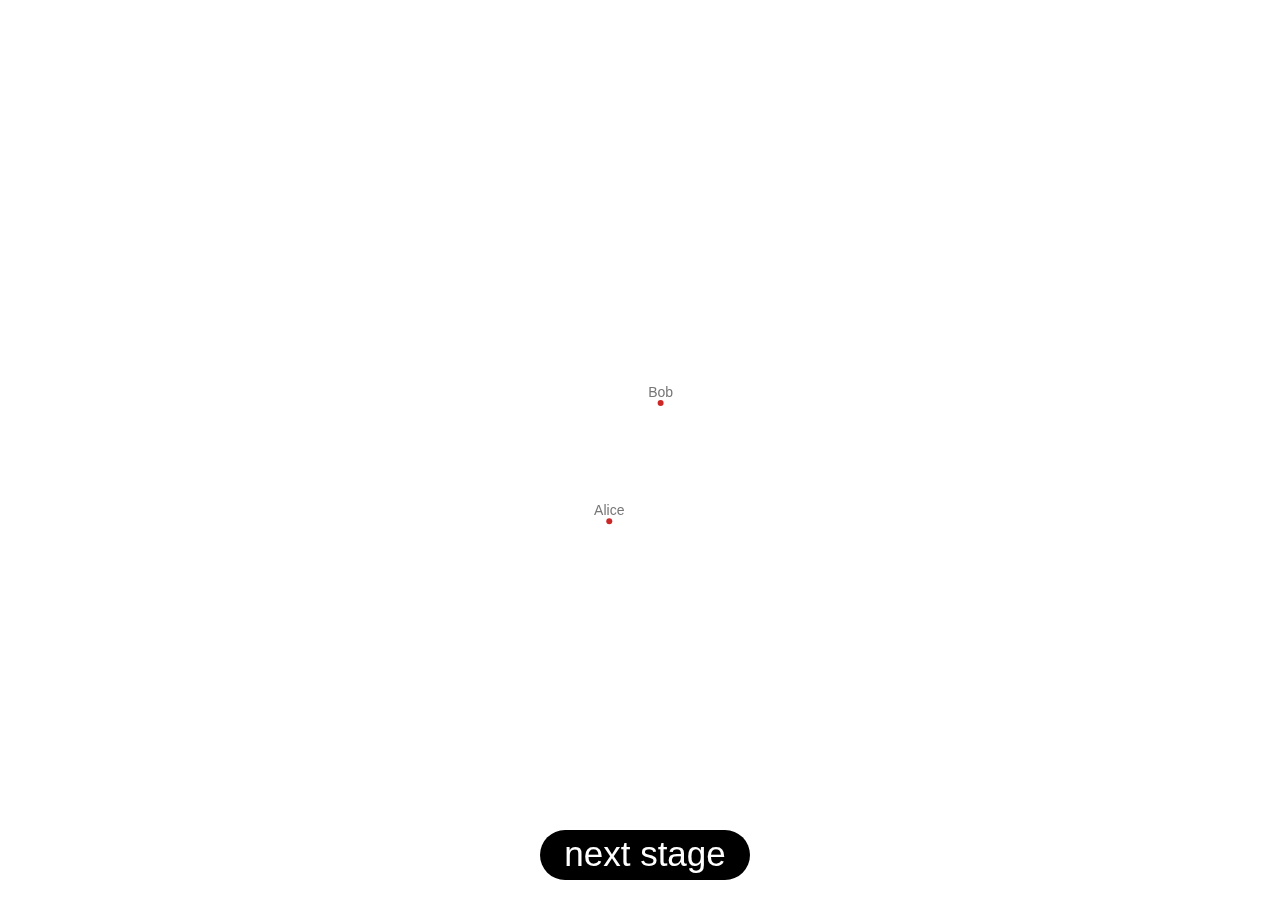
==== index.html @ 78616e4c "everything at first, not bad" ====
<!doctype>
<html>
<head>
	<title>networks!</title>
	<link rel="stylesheet" type="text/css" href="styles/network.css">
</head>
<body>

<svg id="model"></svg>
<div id="next" onclick="Network.nextStage()">next stage</div>

</body>
</html>

<!-- Network Code -->
<script src="scripts/lib/snap.svg-min.js"></script>
<script src="scripts/core/Node.js"></script>
<script src="scripts/core/Edge.js"></script>
<script src="scripts/core/Network.js"></script>

<!-- Test Data -->
<script>

Network.init({

	/*
	How to draw the nodes & edges...
	art:{},
	*/

	stages:[
		{
			name: "1997",
			nodes:[
				{id:"Alice"},
				{id:"Bob"}
			],
			edges:[
			]
		},
		{
			name: "1998",
			nodes:[
				{id:"Carol"}
			],
			edges:[
				{from:"Alice", to:"Carol"}
			]
		},
		{
			name: "1999",
			nodes:[
				{id:"Debbie"}
			],
			edges:[
				{from:"Alice", to:"Debbie"}
			]
		},
		{
			name: "2000",
			nodes:[
				{id:"Erin"},
				{id:"Fiona"},
				{id:"Gary"},
				{id:"Hannah"},
				{id:"Izzy"},
				{id:"Jackie"},
				{id:"Kim"}
			],
			edges:[
				{from:"Alice", to:"Erin"},
				{from:"Alice", to:"Fiona"},
				{from:"Alice", to:"Gary"},
				{from:"Alice", to:"Hannah"},
				{from:"Alice", to:"Izzy"},
				{from:"Alice", to:"Jackie"},
				{from:"Alice", to:"Kim"}
			]
		},
		{
			name: "2001",
			nodes:[
				{id:"Lindsay"},
				{id:"Mark"},
				{id:"Nicky"},
				{id:"Olivia"},
				{id:"Pat"}
			],
			edges:[
				{from:"Bob", to:"Lindsay"},
				{from:"Bob", to:"Mark"},
				{from:"Bob", to:"Nicky"},
				{from:"Bob", to:"Olivia"},
				{from:"Bob", to:"Pat"}
			]
		}
	]

});

</script>
---- styles/network.css ----
body{
	margin:0;
	font-family: Helvetica, Arial, sans-serif;
	font-weight: 100;
	font-size: 20px;
	line-height: 1.4em;
}
#model{
	position: fixed;
	width: 100%;
	height: 100%;
	top:0; left: 0;
}
#next{
	position:absolute;
	left: calc(50% - 100px);
	bottom: 20px;
	
	width:200px;
	height: 30px;
	font-size: 35px;
	font-weight: 100;
	padding: 10px 5px;
	text-align: center;
	border-radius: 50px;

	background: #000;
	color: #fff;
	transition: all 0.2s;

	cursor: pointer;
}
#next:hover{
	background:#444;
	bottom:22px;
}
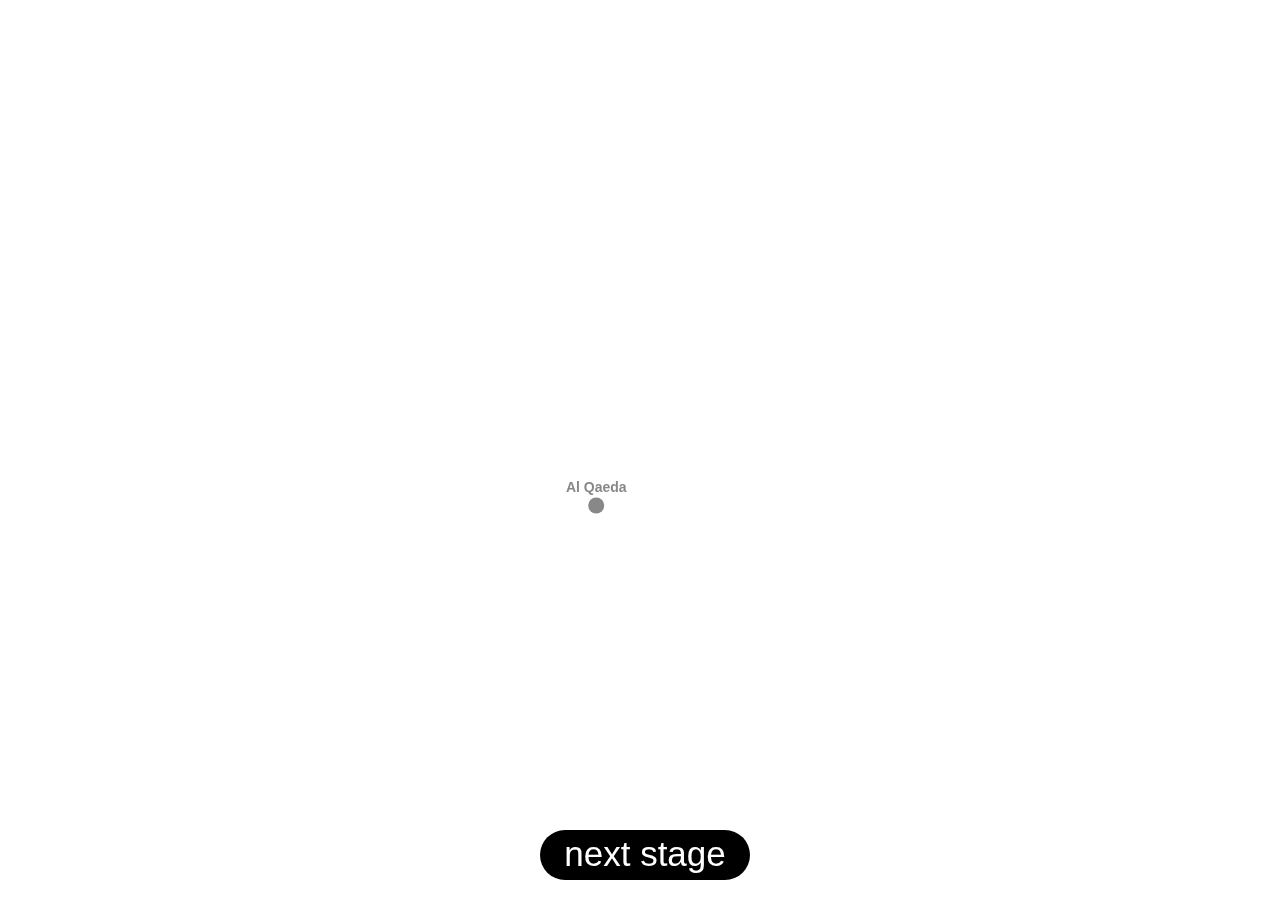
==== commit 5cb5f030: "very basic and most likely wrong syria thingy over time" ====
--- a/index.html
+++ b/index.html
@@ -28,72 +28,124 @@
 	art:{},
 	*/
 
+	art:{
+		nodes:{
+			ISIS:{
+				color: "#000000"
+			},
+			terrorist:{
+				color: "#888888"
+			},
+			kurds:{
+				color: "#9DBFA9"
+			},
+			regime_allies:{
+				color: "#A36969"
+			},
+			fsa_allies:{
+				color: "#6897B1"
+			}
+		},
+		edges:{
+			recruit:{
+				directional: true,
+				color: "inherit"
+			},
+			support:{
+				directional: true,
+				color: "inherit"
+			},
+			fighting:{
+				directional: false,
+				thickness: 6,
+				color: "#FF0000"
+			}
+		}
+	},
+
 	stages:[
+
+		// Al Qaeda
 		{
-			name: "1997",
+			nodes:[ {id:"Al Qaeda", type:"terrorist"} ],
+			edges:[]
+		},
+		{
+			nodes:[ {id:"Splinter 1", type:"terrorist"} ],
+			edges:[ {from:"Al Qaeda", to:"Splinter 1", type:"recruit"} ]
+		},
+		{
+			nodes:[ {id:"Splinter 2", type:"terrorist"} ],
+			edges:[ {from:"Al Qaeda", to:"Splinter 2", type:"recruit"} ]
+		},
+		{
+			nodes:[ {id:"Splinter 3", type:"terrorist"} ],
+			edges:[ {from:"Al Qaeda", to:"Splinter 3", type:"recruit"} ]
+		},
+		{
+			nodes:[ {id:"ISIS", type:"ISIS"} ],
+			edges:[ {from:"Al Qaeda", to:"ISIS", type:"recruit"} ]
+		},
+		{
+			nodes:[ {id:"Jabhat al-Nusra", type:"terrorist"} ],
+			edges:[ {from:"Al Qaeda", to:"Jabhat al-Nusra", type:"recruit"} ]
+		},
+
+		// Regime
+		{
 			nodes:[
-				{id:"Alice"},
-				{id:"Bob"}
+				{id:"Regime Loyalists", type:"regime_allies"},
+				{id:"Russia", type:"regime_allies"},
+				{id:"Hezbollah", type:"regime_allies"},
+				{id:"Iran", type:"regime_allies"}
 			],
 			edges:[
+				{from:"Russia", to:"Regime Loyalists", type:"support"},
+				{from:"Hezbollah", to:"Regime Loyalists", type:"support"},
+				{from:"Iran", to:"Regime Loyalists", type:"support"}
+			]
+		},
+
+		// FSA 
+		{
+			nodes:[
+				{id:"Free Syrian Army", type:"fsa_allies"},
+				{id:"US", type:"fsa_allies"},
+				{id:"Turkey", type:"fsa_allies"},
+				{id:"Gulf States", type:"fsa_allies"}
+			],
+			edges:[
+				{from:"US", to:"Free Syrian Army", type:"support"},
+				{from:"Turkey", to:"Free Syrian Army", type:"support"},
+				{from:"Gulf States", to:"Free Syrian Army", type:"support"}
+			]
+		},
+
+		// Kurds
+		{
+			nodes:[ {id:"Kurds", type:"kurds"} ],
+			edges:[]
+		},
+
+		// MUCH FIGHTING WOW
+		{
+			nodes:[],
+			edges:[
+				{from:"Jabhat al-Nusra", to:"Regime Loyalists", type:"fighting"},
+				{from:"Jabhat al-Nusra", to:"Free Syrian Army", type:"fighting"},
+				{from:"Regime Loyalists", to:"Free Syrian Army", type:"fighting"},
+				{from:"Kurds", to:"Free Syrian Army", type:"fighting"},
 			]
 		},
 		{
-			name: "1998",
-			nodes:[
-				{id:"Carol"}
-			],
+			nodes:[],
 			edges:[
-				{from:"Alice", to:"Carol"}
-			]
-		},
-		{
-			name: "1999",
-			nodes:[
-				{id:"Debbie"}
-			],
-			edges:[
-				{from:"Alice", to:"Debbie"}
-			]
-		},
-		{
-			name: "2000",
-			nodes:[
-				{id:"Erin"},
-				{id:"Fiona"},
-				{id:"Gary"},
-				{id:"Hannah"},
-				{id:"Izzy"},
-				{id:"Jackie"},
-				{id:"Kim"}
-			],
-			edges:[
-				{from:"Alice", to:"Erin"},
-				{from:"Alice", to:"Fiona"},
-				{from:"Alice", to:"Gary"},
-				{from:"Alice", to:"Hannah"},
-				{from:"Alice", to:"Izzy"},
-				{from:"Alice", to:"Jackie"},
-				{from:"Alice", to:"Kim"}
-			]
-		},
-		{
-			name: "2001",
-			nodes:[
-				{id:"Lindsay"},
-				{id:"Mark"},
-				{id:"Nicky"},
-				{id:"Olivia"},
-				{id:"Pat"}
-			],
-			edges:[
-				{from:"Bob", to:"Lindsay"},
-				{from:"Bob", to:"Mark"},
-				{from:"Bob", to:"Nicky"},
-				{from:"Bob", to:"Olivia"},
-				{from:"Bob", to:"Pat"}
+				{from:"Jabhat al-Nusra", to:"ISIS", type:"fighting"},
+				{from:"Regime Loyalists", to:"ISIS", type:"fighting"},
+				{from:"Kurds", to:"ISIS", type:"fighting"},
 			]
 		}
+
 	]
 
 });
--- a/styles/network.css
+++ b/styles/network.css
@@ -29,6 +29,12 @@
 	transition: all 0.2s;
 
 	cursor: pointer;
+
+	-webkit-user-select: none;  /* Chrome all / Safari all */
+	-moz-user-select: none;     /* Firefox all */
+	-ms-user-select: none;      /* IE 10+ */
+	user-select: none;          /* Likely future */
+
 }
 #next:hover{
 	background:#444;
